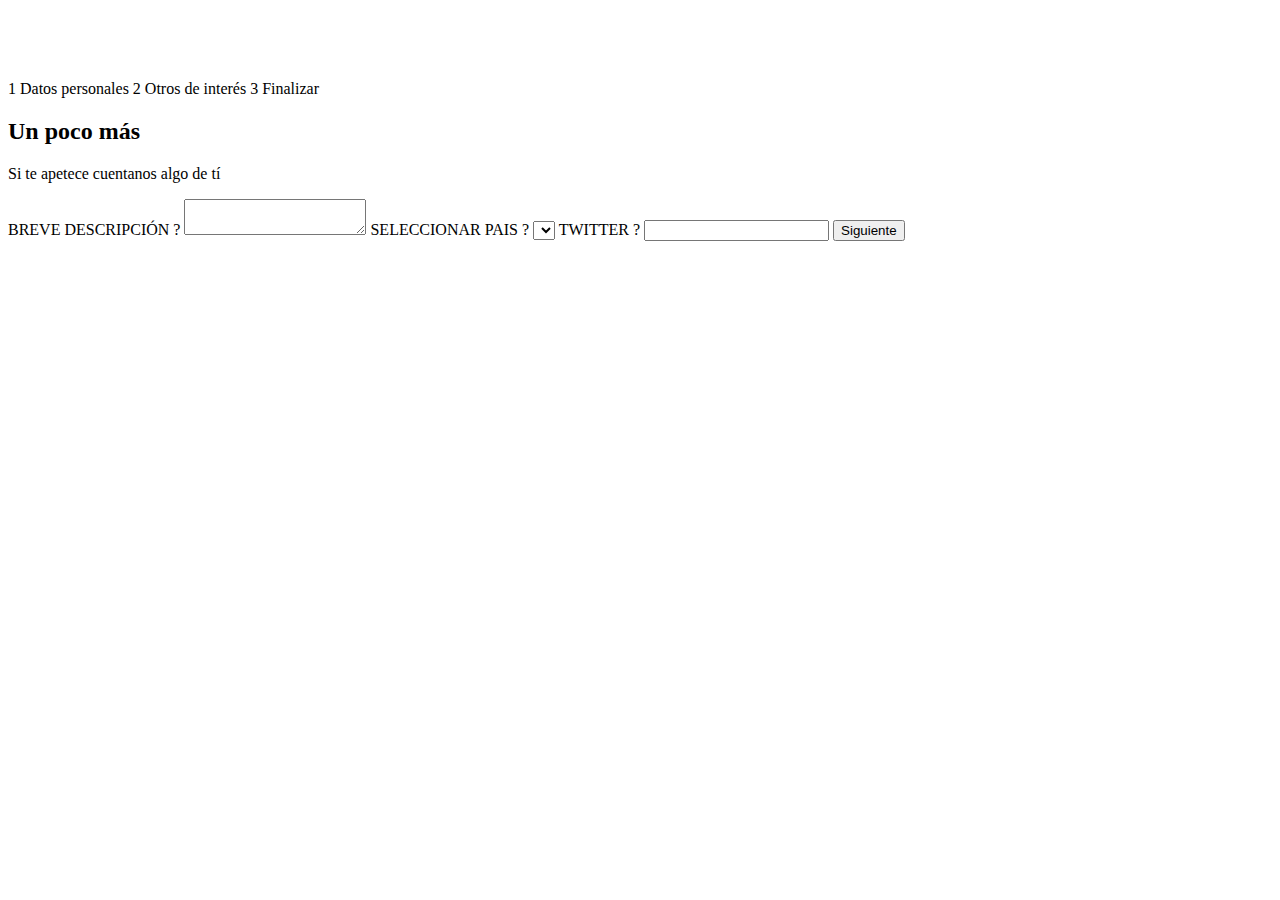
==== paso-2.html @ 96b941df "Maquetacion Video 3" ====
<!DOCTYPE html>
<html lang="en">
<head>
    <meta charset="UTF-8">
    <title>Portfolio | Home</title>

    <meta name="viewport" content="width=device-width, initial-scale=1.0">

    <link rel="stylesheet" type="text/css" href="styles.css">

    <link href='https://fonts.googleapis.com/css?family=Roboto:400,300,500,700' rel='stylesheet' type='text/css'>
	<link href='https://fonts.googleapis.com/css?family=Roboto+Condensed:400,300,700' rel='stylesheet' type='text/css'>

</head>
<body>
    <header>
        <h1><img src=""></h1>
    </header>

    <nav>
        <span>1 <span>Datos personales</span></span>
        <span>2 <span>Otros de interés</span></span>
        <span>3 <span>Finalizar</span></span>
    </nav>

    <header>
        <h2>Un poco más</h2>
        <p>Si te apetece cuentanos algo de tí</p>
    </header>

    <form>
        <label>BREVE DESCRIPCIÓN <span>?</span></label>
        <textarea></textarea>
        
        <label>SELECCIONAR PAIS <span>?</span></label>
        <select></select>

        <label>TWITTER <span>?</span></label>
        <input type="text">

        <input type="submit" value="Siguiente">
    </form>
</body>
</html>
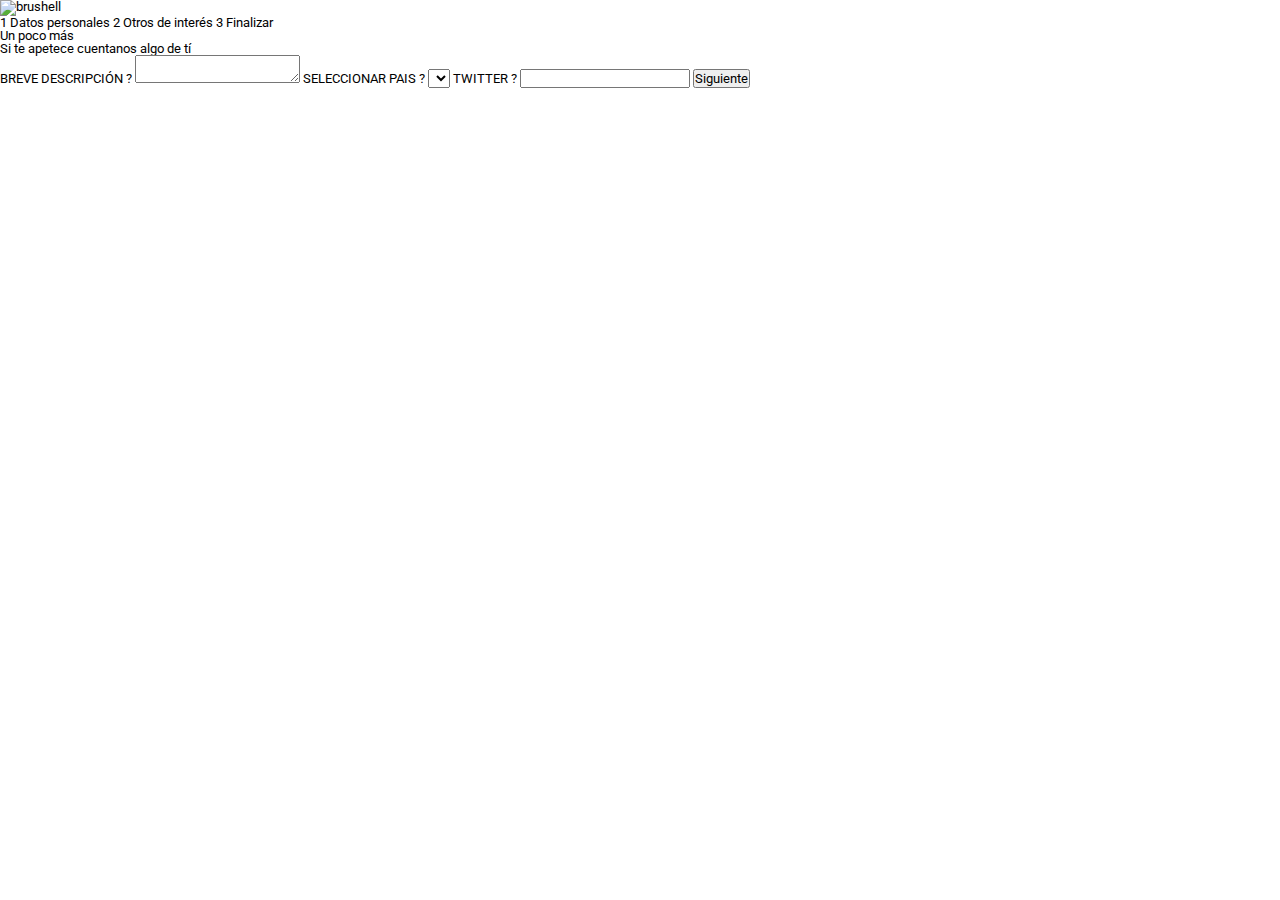
==== commit 942da93a: "Implementacion Video 1" ====
--- a/paso-2.html
+++ b/paso-2.html
@@ -14,7 +14,7 @@
 </head>
 <body>
     <header>
-        <h1><img src=""></h1>
+        <h1><img src="" alt="brushell"></h1>
     </header>
 
     <nav>
--- a/styles.css
+++ b/styles.css
@@ -0,0 +1,82 @@
+/****
+STYLES GUIDE:
+0. RESET
+1. LAYOUT
+2. GENERIC ITEMS
+3. LIST
+4. FORM
+-----------------
+*/
+
+
+/* -------- 0. RESET -------- */
+
+/* http://meyerweb.com/eric/tools/css/reset/ 
+   v2.0 | 20110126
+   License: none (public domain)
+*/
+
+html, body, div, span, applet, object, iframe,
+h1, h2, h3, h4, h5, h6, p, blockquote, pre,
+a, abbr, acronym, address, big, cite, code,
+del, dfn, em, img, ins, kbd, q, s, samp,
+small, strike, strong, sub, sup, tt, var,
+b, u, i, center,
+dl, dt, dd, ol, ul, li,
+fieldset, form, label, legend,
+table, caption, tbody, tfoot, thead, tr, th, td,
+article, aside, canvas, details, embed, 
+figure, figcaption, footer, header, hgroup, 
+menu, nav, output, ruby, section, summary,
+time, mark, audio, video {
+	margin: 0;
+	padding: 0;
+	border: 0;
+	font-size: 100%;
+	font: inherit;
+	vertical-align: baseline;
+}
+/* HTML5 display-role reset for older browsers */
+article, aside, details, figcaption, figure, 
+footer, header, hgroup, menu, nav, section {
+	display: block;
+}
+body {
+	line-height: 1;
+}
+ol, ul {
+	list-style: none;
+}
+blockquote, q {
+	quotes: none;
+}
+blockquote:before, blockquote:after,
+q:before, q:after {
+	content: '';
+	content: none;
+}
+table {
+	border-collapse: collapse;
+	border-spacing: 0;
+}
+
+* { box-sizing:border-box;}
+
+input, select, textarea { 
+	margin: 0;
+	padding: 0;
+	font:400 13px/1 'Roboto';
+}
+
+
+/* -------- 1. LAYOUT -------- */
+    body {font: 400 13px/1 'Roboto';}
+
+/* -------- 2. GENERIC ITEMS -------- */
+	
+
+/* -------- 3. LIST -------- */
+
+
+/* -------- 4. FORM -------- */
+
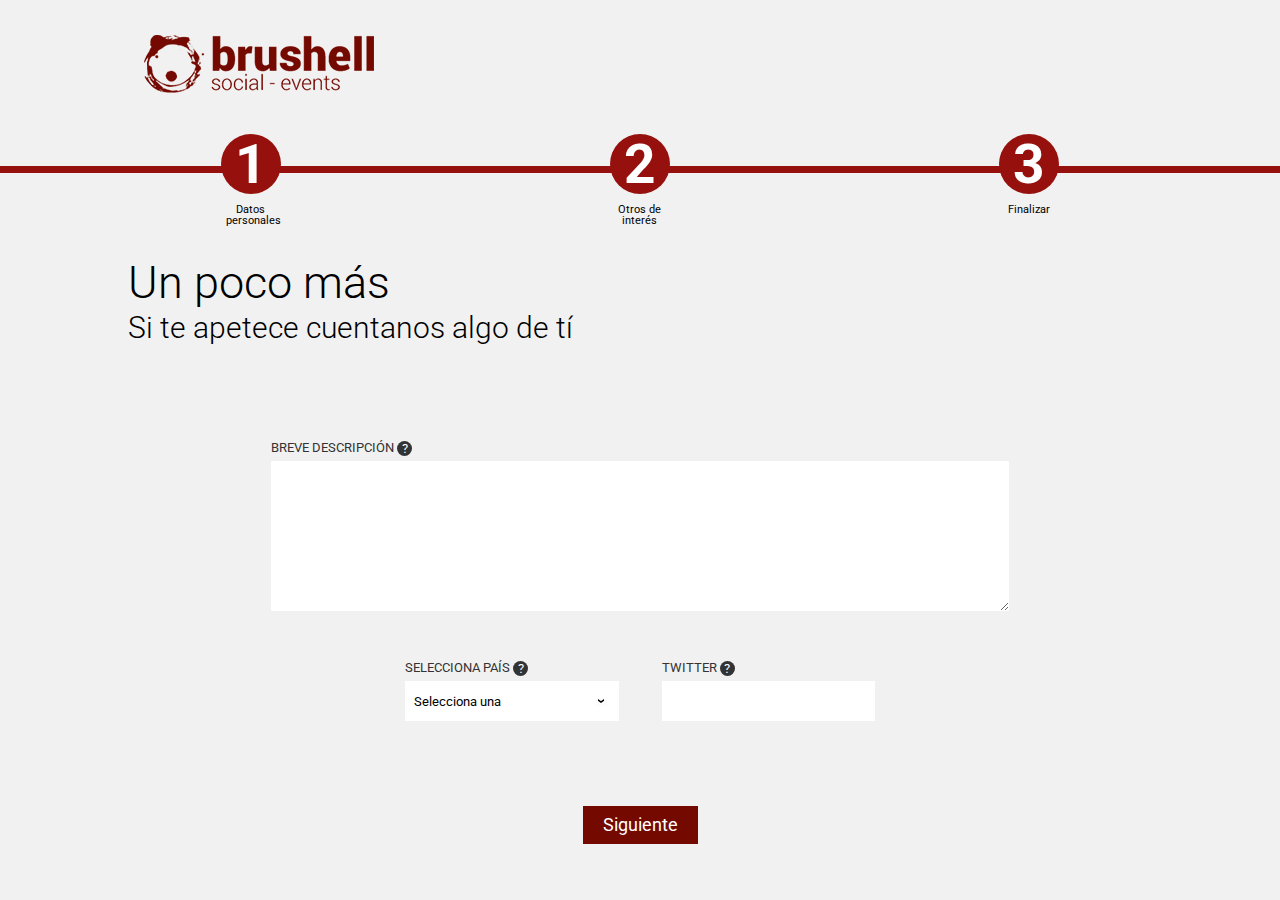
==== commit d9797606: "final" ====
--- a/paso-2.html
+++ b/paso-2.html
@@ -1,44 +1,66 @@
 <!DOCTYPE html>
 <html lang="en">
 <head>
-    <meta charset="UTF-8">
-    <title>Portfolio | Home</title>
+	<meta charset="UTF-8">
+	<title>Portfolio | Home</title>
 
-    <meta name="viewport" content="width=device-width, initial-scale=1.0">
+	<meta name="viewport" content="width=device-width, initial-scale=1.0">
 
-    <link rel="stylesheet" type="text/css" href="styles.css">
+	<link rel="stylesheet" type="text/css" href="styles.css">
 
-    <link href='https://fonts.googleapis.com/css?family=Roboto:400,300,500,700' rel='stylesheet' type='text/css'>
+	<link href='https://fonts.googleapis.com/css?family=Roboto:400,300,500,700' rel='stylesheet' type='text/css'>
 	<link href='https://fonts.googleapis.com/css?family=Roboto+Condensed:400,300,700' rel='stylesheet' type='text/css'>
 
 </head>
 <body>
-    <header>
-        <h1><img src="" alt="brushell"></h1>
-    </header>
+	<div class="wrapper paso-2">
+		<header class="header">
+			<div class="contain">
+				<h1><img src="images/logo.jpg" alt="brushell"></h1>
+			</div>
+		</header>
 
-    <nav>
-        <span>1 <span>Datos personales</span></span>
-        <span>2 <span>Otros de interés</span></span>
-        <span>3 <span>Finalizar</span></span>
-    </nav>
+		<nav class="navbar">
+			<span class="item"><span>1</span> <span>Datos personales</span></span>
+			<span class="item"><span>2</span> <span>Otros de interés</span></span>
+			<span class="item"><span>3</span> <span>Finalizar</span></span>
+		</nav>
+		
+		<div class="contain content">
+			
+			<header>
+				<h2>Un poco más</h2>
+				<p>Si te apetece cuentanos algo de tí</p>
+			</header>
+			<form class="form">
+				<fieldset>
+					<div class="col all nobg">
+						<label>BREVE DESCRIPCIÓN <span class="tooltip">?</span></label>
+						<textarea></textarea>
+					</div>
 
-    <header>
-        <h2>Un poco más</h2>
-        <p>Si te apetece cuentanos algo de tí</p>
-    </header>
+					<div class="col">
+						<label>SELECCIONA PAÍS <span class="tooltip">?</span></label>
+						
+						<div class="select">
+							<select>
+								<option>Selecciona una</option>
+							</select>
+						</div>
+					</div>
 
-    <form>
-        <label>BREVE DESCRIPCIÓN <span>?</span></label>
-        <textarea></textarea>
-        
-        <label>SELECCIONAR PAIS <span>?</span></label>
-        <select></select>
+					<div class="col">
+						<label>TWITTER <span class="tooltip">?</span></label>
+						<input type="text">
+					</div>
+				</fieldset>	
 
-        <label>TWITTER <span>?</span></label>
-        <input type="text">
+				<input type="submit" value="Siguiente">
 
-        <input type="submit" value="Siguiente">
-    </form>
+			</form>
+		</div>
+	</div>
+
+	
 </body>
 </html>--- a/styles.css
+++ b/styles.css
@@ -70,13 +70,73 @@
 
 
 /* -------- 1. LAYOUT -------- */
-    body {font: 400 13px/1 'Roboto';}
+	html, body { height: 100%; min-height: 100%;}
+	body { font:400 13px/1 'Roboto';}
+
+	.wrapper { display: flex; flex-flow:column; align-items:center; justify-content:center; width: 100%; min-height: 100%; background: #f1f1f1;}
+	.contain { max-width: 1024px; margin: 0 auto;}
+	.navbar { width: 100%;}
+	.content { display: flex; flex-flow:column; width: 100%;}
+
+	.header { width: 100%;}
+
+	.paso-1, .paso-2, .paso-3 { justify-content:flex-start;}
+
+		.paso-3 .content { padding-top: 100px; padding-bottom: 100px; align-items:center; text-align: center;}
+
+	.login .header { padding-bottom: 30px; width: auto; text-align: center;}
+	.login .contain { max-width: 350px; }
+	.login .col { width: 100%; padding: 0;}
 
 /* -------- 2. GENERIC ITEMS -------- */
 	
+	.content header { padding-bottom: 80px; font-size: 45px; font-weight: 300; line-height: 1.2}
+		.content header p { font-size: 30px;}
+
+	.btn { width: 150px; background: #740900; color: #fff; text-align: center; border:0; padding: 10px 20px; font-size: 18px;  text-decoration: none;}
 
 /* -------- 3. LIST -------- */
+
+	.navbar { position: relative; z-index: 1; padding: 30px 50px; width: 100%; display: flex; align-items:flex-start; justify-content:center;}
+	.navbar:before { content: ""; position: absolute; top: 41%; left: 0; z-index: -1; display: block; width: 100%; height: 7px; background: #96110d; }
+
+		.navbar .item { display: flex; flex-flow:column; align-items:center; justify-content:flex-start; width: 33%; font-size: 11px; }
+			.item span:first-child { background: #96110d; width: 60px; line-height: 60px; border-radius: 50%; color: #fff; font-weight: bold; font-size: 55px; text-align: center;margin-bottom: 10px; }
+			.item span:last-child { max-width: 50px; text-align: center;}
 
 
 /* -------- 4. FORM -------- */
 
+	.form { width: 75%; margin:0 auto; padding-bottom: 30px; text-align: center;}
+		.col { display: inline-block; width: 33%; margin-bottom: 60px; padding: 0 20px; vertical-align: top; text-align: left;}
+		.col.all { display: block; width: 100%; background: #fff; padding: 15px; margin-bottom: 60px;}
+
+
+	.form label { display: block; margin-bottom: 5px; color:#333; font-size: 13px; text-transform: uppercase; }
+	.form input[type="text"], .form input[type="email"], .form input[type="password"], .form select, .form textarea { display: block; width: 100%; background: #fff; border:0; padding: 5px; height: 40px; margin-bottom: 25px;}
+
+		.form textarea { height: 150px;}
+
+	.form input[type="submit"] { background: #740900; color: #fff; text-align: center; border:0; padding: 10px 20px; font-size: 18px; }
+
+	.form input[type="checkbox"] { display: inline-block; margin-right: 5px;}
+
+		.form .tooltip { display: inline-block; background: #333; color: #fff; border-radius: 50%; width: 15px; line-height: 15px; text-align: center; vertical-align: middle;}
+
+		.form input[type="text"].small { display: inline-block; width: 28.9%; margin-right: 10px;}
+		.form .fecha_nacimiento .small:last-child { margin-right: 0;}
+
+		.form input:focus, .form textarea:focus { background: #e4d9d8;}
+
+		.col.file { background: #c2c2c2 url(images/ico-file.jpg) no-repeat center center; height: 250px;}
+		.form input[type="file"] { width: 100%; height: 100%; opacity: 0; cursor: pointer;}
+
+		.col.nobg { background: transparent; margin-bottom: 10px;}
+
+		.form .select { position: relative; overflow: hidden;}
+		.form .select:after { content: ""; position: absolute; right: 10px; top: 20%; display: block; width: 15px; height: 15px; background: url(images/ico-select.jpg) no-repeat center center;}
+		.form select { width: 120%;}
+
+	.error { position: relative; display: block; margin-top: -15px; margin-bottom: 30px; text-align: right; font-size: 12px; font-weight: 300; color: #ff1400;}
+	.error:after { content: "X"; position: absolute; right: 10px; top: -42px; display: block; width: 30px; height: 30px; font: 20px 'Roboto'; color: #ff1400; font-weight: 100;}
+
